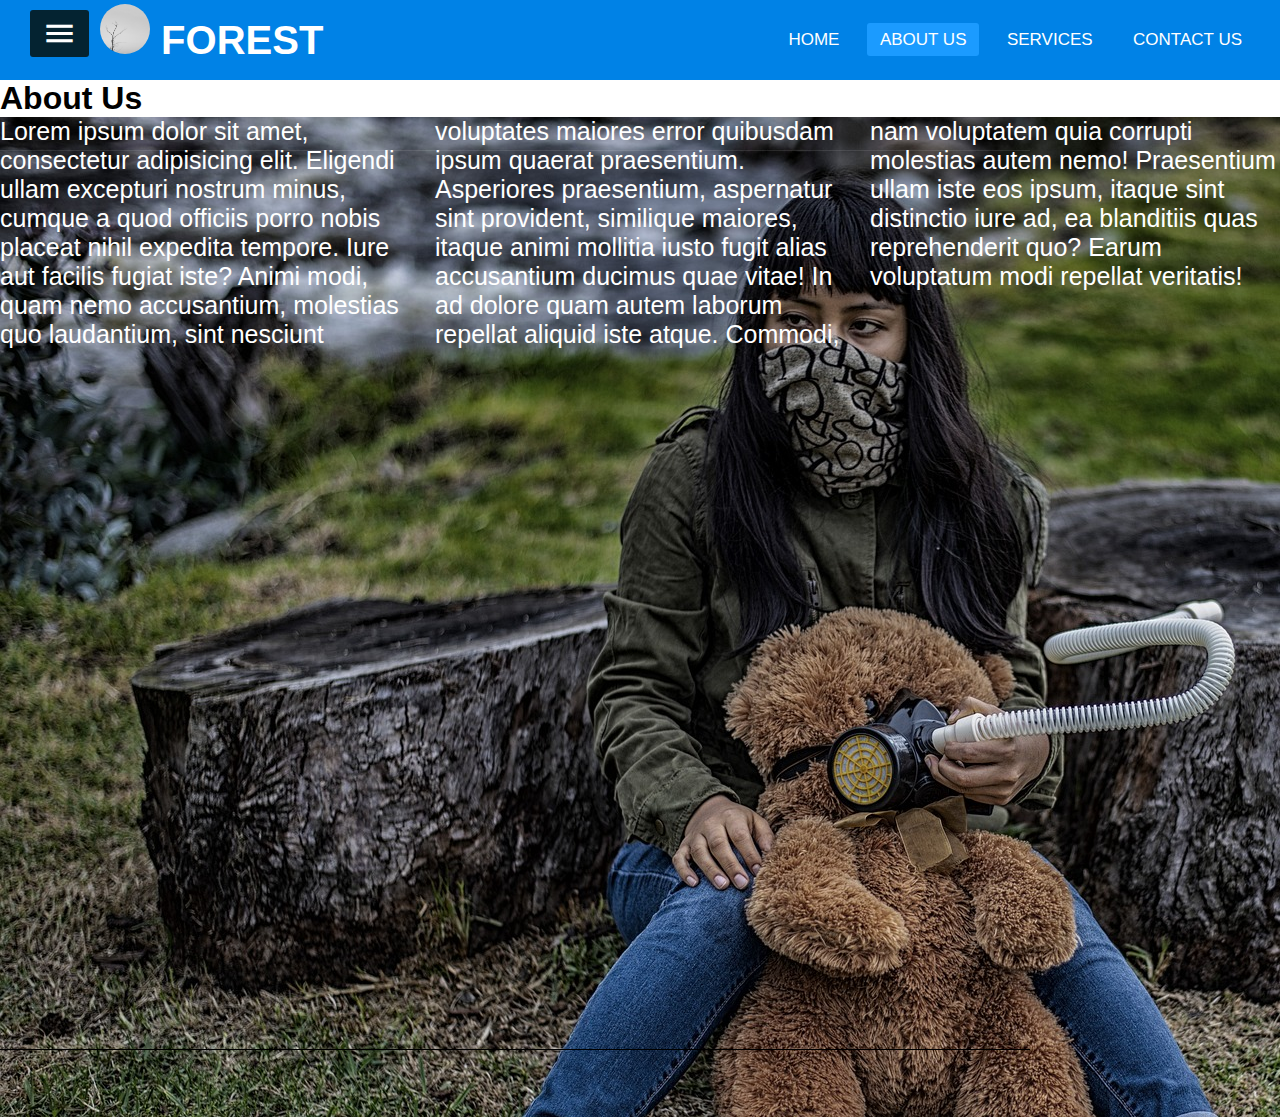
==== About Us.html @ 31cddc22 "Add files via upload" ====
<html lang="en">
  <head>
    <meta charset="UTF-8" />
    <meta http-equiv="X-UA-Compatible" content="IE=edge" />
    <meta name="viewport" content="width=device-width, initial-scale=1.0" />
    <link
      href="https://fonts.googleapis.com/icon?family=Material+Icons"
      rel="stylesheet"
    />
    <title>About Ust</title>
    <link rel="icon" type="image/x-icon" href="./images.png" />
    <link rel="stylesheet" href="style.css" />
  </head>
  <body>
    <nav>
      <label class="logo"
        ><img
          src="./pexels-grayom-11042287.jpg"
          alt="forest icon"
          style="border-radius: 50%"
          style="position: relative; top: 8px"
          width="50px"
          height="50px"
        />
        FOREST</label
      >

      <ul>
        <li><a href="./index.html">Home</a></li>
        <li><a class="active" href="#">About Us</a></li>
        <li><a href="./services.html">Services</a></li>
        <li><a href="./contactus.html">Contact us</a></li>
      </ul>
    </nav>
    <input type="checkbox" id="check" />
    <label for="check">
      <i class="material-icons" id="btn">menu</i>
      <i class="material-icons" id="cancel">close</i>
    </label>
    <div class="sidebar">
      <header>MY FOREST</header>
      <ul>
        <li>
          <a href="#"><i class="material-icons">clouds</i>About Us</a>
        </li>
        <li>
          <a href="./services.html"
            ><i class="material-icons">storage</i>Services
          </a>
        </li>
        <li>
          <a href="./contactus.html"
            ><i class="material-icons">domain</i>Contact Us</a
          >
        </li>
      </ul>
    </div>
    <h1>About Us</h1>
    <div class="a">
      <p>
        Lorem ipsum dolor sit amet, consectetur adipisicing elit. Eligendi ullam
        excepturi nostrum minus, cumque a quod officiis porro nobis placeat
        nihil expedita tempore. Iure aut facilis fugiat iste? Animi modi, quam
        nemo accusantium, molestias quo laudantium, sint nesciunt voluptates
        maiores error quibusdam ipsum quaerat praesentium. Asperiores
        praesentium, aspernatur sint provident, similique maiores, itaque animi
        mollitia iusto fugit alias accusantium ducimus quae vitae! In ad dolore
        quam autem laborum repellat aliquid iste atque. Commodi, nam voluptatem
        quia corrupti molestias autem nemo! Praesentium ullam iste eos ipsum,
        itaque sint distinctio iure ad, ea blanditiis quas reprehenderit quo?
        Earum voluptatum modi repellat veritatis!
      </p>
    </div>
  </body>
</html>
---- style.css ----
*{
        padding: 0;
        margin: 0;
        text-decoration: none;
        list-style: none;
        box-sizing: border-box;
}

nav{
    background: #0082e6;
    height: 80px;
    width: 100%;

}
label.logo{
    color: white;
    font-size: 40px;
    line-height: 80px;
    padding: 0 100px;
    font-weight: bold;
    
}

nav ul{
    float: right;
    margin-right: 20px;

}
nav ul li{
    display: inline-block;
    line-height:80px;
    margin: 0 5px;

}
nav ul li a{
    color: white;
    font-size:17px;
    padding: 7px 13px;
    border-radius: 3px ;
    text-transform: uppercase;

}
a.active,a:hover{
    background: #1b9bff;
    transition: 0.5s;

}  


body{
font-family:'Roboto',sans-serif;

}
.sidebar{
    position: fixed;
    left: -250px;
    width:250px;
    height: 100%;
    background: #042331;
    transition: all 0.5 ease;


}
.sidebar header {
    font-size: 22px;
    color: white;
    text-align: center;
    line-height: 70px;
    background: #063146;
    user-select: none;
}

.sidebar  ul {
    position:fixed;
    display: block;
    height:100%;
    width:100%;
    line-height: 65px;
    font-size: 20px;
    color: white;
    padding-left: 40px;
    box-sizing:border-box ;
    border-top: 1px solid rgba(255,255,255, 0.1);
    border-bottom: 1px solid  black;
    transition: .4s;

}
.sidebar ul li a{
    color: white;
    font-size:17px;
    padding: 7px 13px;
    border-radius: 3px ;
    text-transform: uppercase;

}
.sidebar ul li:hover a{
    padding-left: 40px;
}
.sidebar ul a i{
    margin-right: 16px;
}
#check{
    display: none;

}
label #btn ,label #cancel{
      position: absolute;
      cursor: pointer;
      background: #042331;
      border-radius: 3px;
}
label #btn{
    left: 30px;
    top:10px;
    font-size: 35px;
    color:white;
    padding: 6px 12px;
    transition: all 0.5 ;
}
label #cancel{
    z-index: 1111;
    left:-195px;
    top:17px;
    font-size:30px;
    color: #0a5275;
    padding:4px 9px;
    transition: all .5 ease;
}
#check:checked ~  .sidebar{

left: 0;
}

#check:checked ~ label #btn{
    left: 250px;
    opacity: 0;
    pointer-events: none;
}

#check:checked ~ label #cancel{
    left: 195px;
       
}
.maincontent{
    background-image: url(./pexels-arnav-kainthola-6352761.jpg);
    height: 500PX;
    background-repeat: no-repeat;
    background-size: 100% 100%;
    
}

.maincontent>.test{
    font-size: 25px;
    position: relative;  
    top: 6%;
    left: 20%;
    width: 500px;
    color:white;
}
.maincontent>.iconbar{ 
   
text-align: center;
font-size:40px;
position: fixed;
top: 90px;right:20px;


}
.maincontent>.iconbar a{
display: inline-block;
padding: 16px; 
    color:white;
}
.facebook {
    padding: 20px;
    background: #3B5998;
    color: white;
  }
  
  .whatsapp {
    background: green;
    color: white;
  }
  .instagram{
    background: #3f729b;
    color: white;
  }
  .google {
    background: #dd4b39;
    color: white;
  }
  
  .linkedin {
    background: #007bb5;
    color: white;
  }
  
  .youtube {
    background: #bb0000;
    color: white;
  }

.content{
    display: grid;
    grid-template-columns: 2fr 1fr;
    grid-column-gap: 2em;  
    justify-items:stretch;
    padding-top: 20px;
    padding-left: 20px;
    padding-right: 20px;
}
.box1{
  font-size: 25px;
    grid-column: 1/2;
    grid-row:1/3;
    border: 1px solid #333;
   background-image: url(./pexels-johannes-plenio-2566850.jpg);
   background-repeat: no-repeat;
   background-size: 100% 100%;
   height: 600px;
   color:honeydew;
}
.box2{
    font-size: 25px;
    background-image: url(./pexels-karolina-grabowska-5840711.jpg);
   background-repeat: no-repeat;
   background-size: 100% 100%;
   height: 300px;
   color:black;
    border: 1px solid #333;
}
.box3{
    font-size: 25px;
    background-image: url(./pexels-frans-van-heerden-682078.jpg);
    background-repeat: no-repeat;
    background-size: 100% 100%;
    height: 300px;
    color: white;
    border: 1px solid #333;
}
video{
    cursor: pointer;
   position: relative;
   top:40px;
   left: 400px;
   
}
.content2{
    padding: 100px;
    font-size: 25px;
    display: grid;
    grid-gap: 2em;
    grid-template-columns: 1fr 1fr 1fr;
    justify-items: stretch;
}

.main{
    max-width: 1500px;
  margin: auto;
  
}

.row{
    
   position: relative;
   left: 100px;

}
.row > .column{
    padding: 10px;
}
.column{
    font-size: 25px;
    padding: 50px;
    border: 1px solid #333;
    float: left;
    width: 25%;
   
}
.row:after{
    content:"";
    display: block;
    clear: both;
}
.content{
    background-color:white;
    color: black;
    padding:10px;
}
@media screen and (max-width: 900px) {
    .column {
      width: 50%;
    }
  }
  @media screen and (max-width: 600px) {
    .column {
      width: 100%;
      
    }
  }

/*ABOUT US */
.a{
    background-image: url(./contamination-gd3ed67b77_1920.jpg);
    min-height: 1000px;
text-decoration:wavy;
columns: 10px 3;
font-size: 25px;
color: white;
}
/*services*/
.login{
    background-image: url(./winter-g48dcf31d7_1920.jpg);
    min-height: 1000px;

}
.container {
    position: absolute;
    right: 0;
    margin: 20px;
    max-width: 300px;
    padding: 16px;
    background-color: white;
  }
input[type=text], input[type=password] {
    width: 100%;
    padding: 15px;
    margin: 5px 0 22px 0;
    border: none;
    background: #f1f1f1;
  }
  
  input[type=text]:focus, input[type=password]:focus {
    background-color: #ddd;
    outline: none;
  }
  .btn {
    background-color: #04AA6D;
    color: white;
    padding: 16px 20px;
    border: none;
    cursor: pointer;
    width: 100%;
    opacity: 0.9;
  }
  
  .btn:hover {
    opacity: 1;
  }
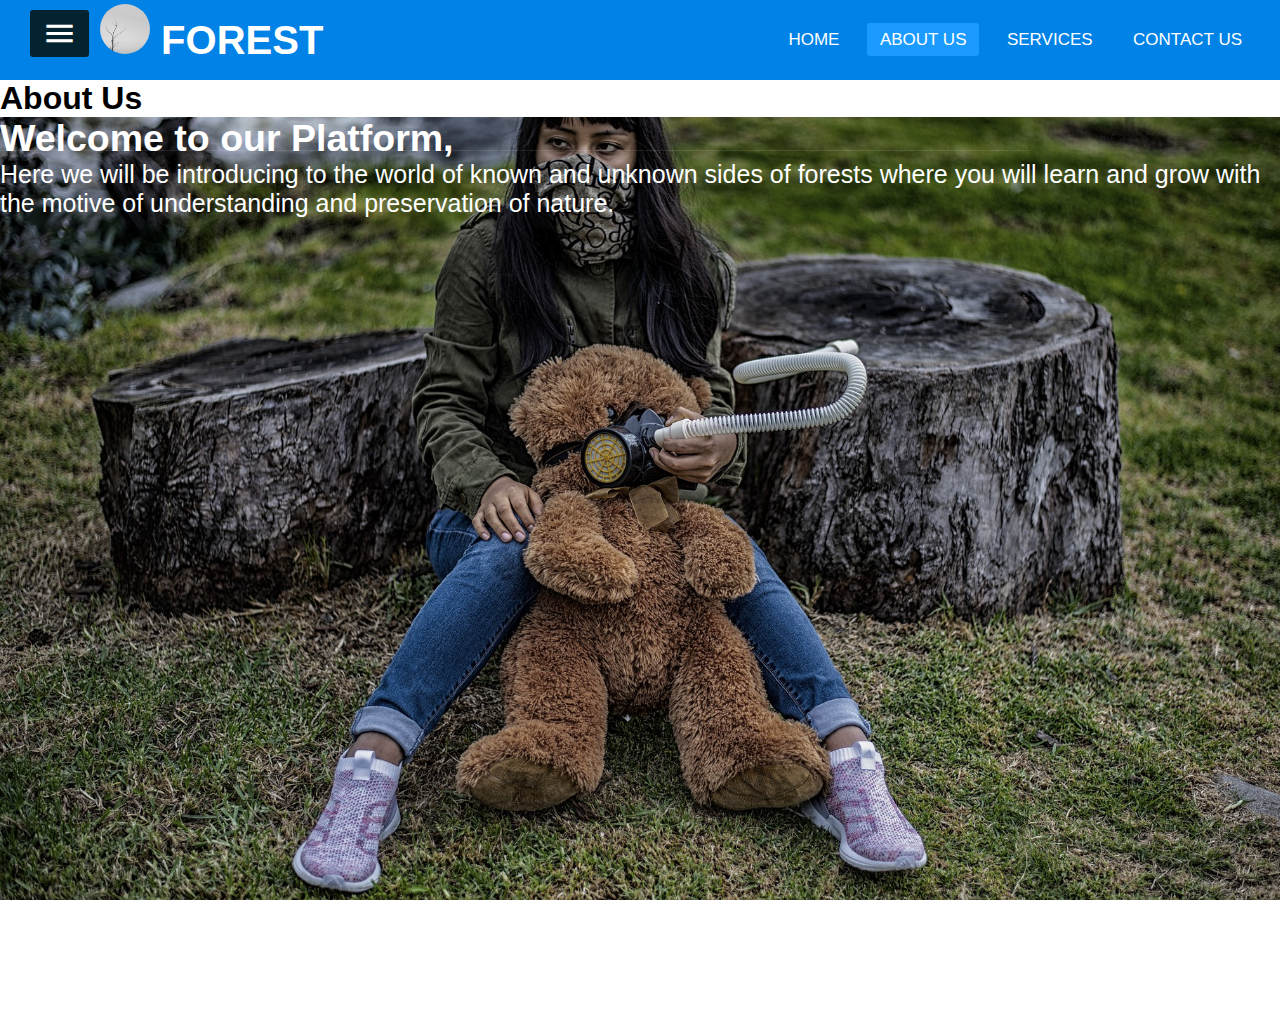
==== commit fef3b5c5: "Add files via upload" ====
--- a/About Us.html
+++ b/About Us.html
@@ -26,9 +26,9 @@
       >
 
       <ul>
-        <li><a href="./index.html">Home</a></li>
+        <li><a href="./home.html">Home</a></li>
         <li><a class="active" href="#">About Us</a></li>
-        <li><a href="./services.html">Services</a></li>
+        <li><a href="./index.html">Services</a></li>
         <li><a href="./contactus.html">Contact us</a></li>
       </ul>
     </nav>
@@ -38,7 +38,7 @@
       <i class="material-icons" id="cancel">close</i>
     </label>
     <div class="sidebar">
-      <header>MY FOREST</header>
+      <a href="./home.html"> <header>MY FOREST</header></a>
       <ul>
         <li>
           <a href="#"><i class="material-icons">clouds</i>About Us</a>
@@ -57,19 +57,12 @@
     </div>
     <h1>About Us</h1>
     <div class="a">
-      <p>
-        Lorem ipsum dolor sit amet, consectetur adipisicing elit. Eligendi ullam
-        excepturi nostrum minus, cumque a quod officiis porro nobis placeat
-        nihil expedita tempore. Iure aut facilis fugiat iste? Animi modi, quam
-        nemo accusantium, molestias quo laudantium, sint nesciunt voluptates
-        maiores error quibusdam ipsum quaerat praesentium. Asperiores
-        praesentium, aspernatur sint provident, similique maiores, itaque animi
-        mollitia iusto fugit alias accusantium ducimus quae vitae! In ad dolore
-        quam autem laborum repellat aliquid iste atque. Commodi, nam voluptatem
-        quia corrupti molestias autem nemo! Praesentium ullam iste eos ipsum,
-        itaque sint distinctio iure ad, ea blanditiis quas reprehenderit quo?
-        Earum voluptatum modi repellat veritatis!
-      </p>
+      <div class="text">
+        <h2>Welcome to our Platform,</h2>
+        Here we will be introducing to the world of known and unknown sides of
+        forests where you will learn and grow with the motive of understanding
+        and preservation of nature.
+      </div>
     </div>
   </body>
 </html>
--- a/style.css
+++ b/style.css
@@ -1,10 +1,22 @@
 
-*{
+*{ 
         padding: 0;
         margin: 0;
         text-decoration: none;
         list-style: none;
         box-sizing: border-box;
+}
+
+
+@media only screen and (max-width: 620px) {
+  /* For mobile phones: */
+  .menu, .main, .right {
+    width: 100%;
+  }
+}
+
+body{
+  position: absolute;
 }
 
 nav{
@@ -152,7 +164,8 @@
 
 .maincontent>.test{
     font-size: 25px;
-    position: relative;  
+    position: relative; 
+    columns:10px 2; 
     top: 6%;
     left: 20%;
     width: 500px;
@@ -221,6 +234,48 @@
    height: 600px;
    color:honeydew;
 }
+/* Style The Dropdown Button */
+.dropbtn {
+  background-color: #4CAF50;
+  color: white;
+  padding: 16px;
+  font-size: 20px;
+  border: none;
+  cursor: pointer;
+}
+
+/* The container <div> - needed to position the dropdown content */
+.dropdown {
+  position: relative;
+  display: inline-block;
+}
+
+/* Dropdown Content (Hidden by Default) */
+.dropdown-content {
+  display: none;
+  position: absolute;
+  background-color: #f9f9f9;
+  min-width: 160px;
+  box-shadow: 0px 8px 16px 0px rgba(0,0,0,0.2);
+  z-index: 1;
+}
+.dropdown-content a {
+  color: black;
+  padding: 12px 16px;
+  text-decoration: none;
+  display: block;
+}
+
+.dropdown-content a:hover {background-color: #f1f1f1}
+
+
+.dropdown:hover .dropdown-content {
+  display: block;
+}
+
+.dropdown:hover .dropbtn {
+  background-color: #3e8e41;
+}
 .box2{
     font-size: 25px;
     background-image: url(./pexels-karolina-grabowska-5840711.jpg);
@@ -230,6 +285,16 @@
    color:black;
     border: 1px solid #333;
 }
+.btn1{
+ 
+  position: relative;
+  top: 20px;
+  padding: 14px 28px;
+background-color: green;
+  font-size: 16px;
+  cursor: pointer;
+
+}
 .box3{
     font-size: 25px;
     background-image: url(./pexels-frans-van-heerden-682078.jpg);
@@ -275,7 +340,7 @@
     padding: 50px;
     border: 1px solid #333;
     float: left;
-    width: 25%;
+    width: 35%;
    
 }
 .row:after{
@@ -286,9 +351,9 @@
 .content{
     background-color:white;
     color: black;
-    padding:10px;
-}
-@media screen and (max-width: 900px) {
+    padding:20px;
+}
+@media screen and (max-width: 600px) {
     .column {
       width: 50%;
     }
@@ -303,20 +368,31 @@
 /*ABOUT US */
 .a{
     background-image: url(./contamination-gd3ed67b77_1920.jpg);
-    min-height: 1000px;
-text-decoration:wavy;
-columns: 10px 3;
-font-size: 25px;
-color: white;
-}
+    min-height: 900px;
+    background-size:cover;
+    background-attachment: fixed;
+    background-repeat: no-repeat;
+    text-decoration:wavy;
+  
+    font-size: 25px;
+    color:white;
+    }
+
+
 /*services*/
 .login{
-    background-image: url(./winter-g48dcf31d7_1920.jpg);
-    min-height: 1000px;
-
+  
+  background-image: url(./winter-g48dcf31d7_1920.jpg);
+min-width: 1850px;
+min-height: 1000px;
+background-size: cover;
+background-repeat: no-repeat;
+background-attachment: fixed;
 }
 .container {
-    position: absolute;
+  
+    position:fixed;
+    top: 150px;;
     right: 0;
     margin: 20px;
     max-width: 300px;
@@ -338,6 +414,8 @@
   .btn {
     background-color: #04AA6D;
     color: white;
+    position: relative;
+    top: 5px;
     padding: 16px 20px;
     border: none;
     cursor: pointer;
@@ -348,7 +426,20 @@
   .btn:hover {
     opacity: 1;
   }
-
-
-
-  
+  @media only screen and (max-width: 620px) {
+    /* For mobile phones: */
+    .login {
+      min-height: 10000px;
+      background-size: cover;
+      background-repeat: no-repeat;
+      background-attachment: fixed;
+   
+  }
+  .a{
+    background-size: cover;
+   min-height:1000px ;
+    min-width: 1000px;
+  }
+
+
+}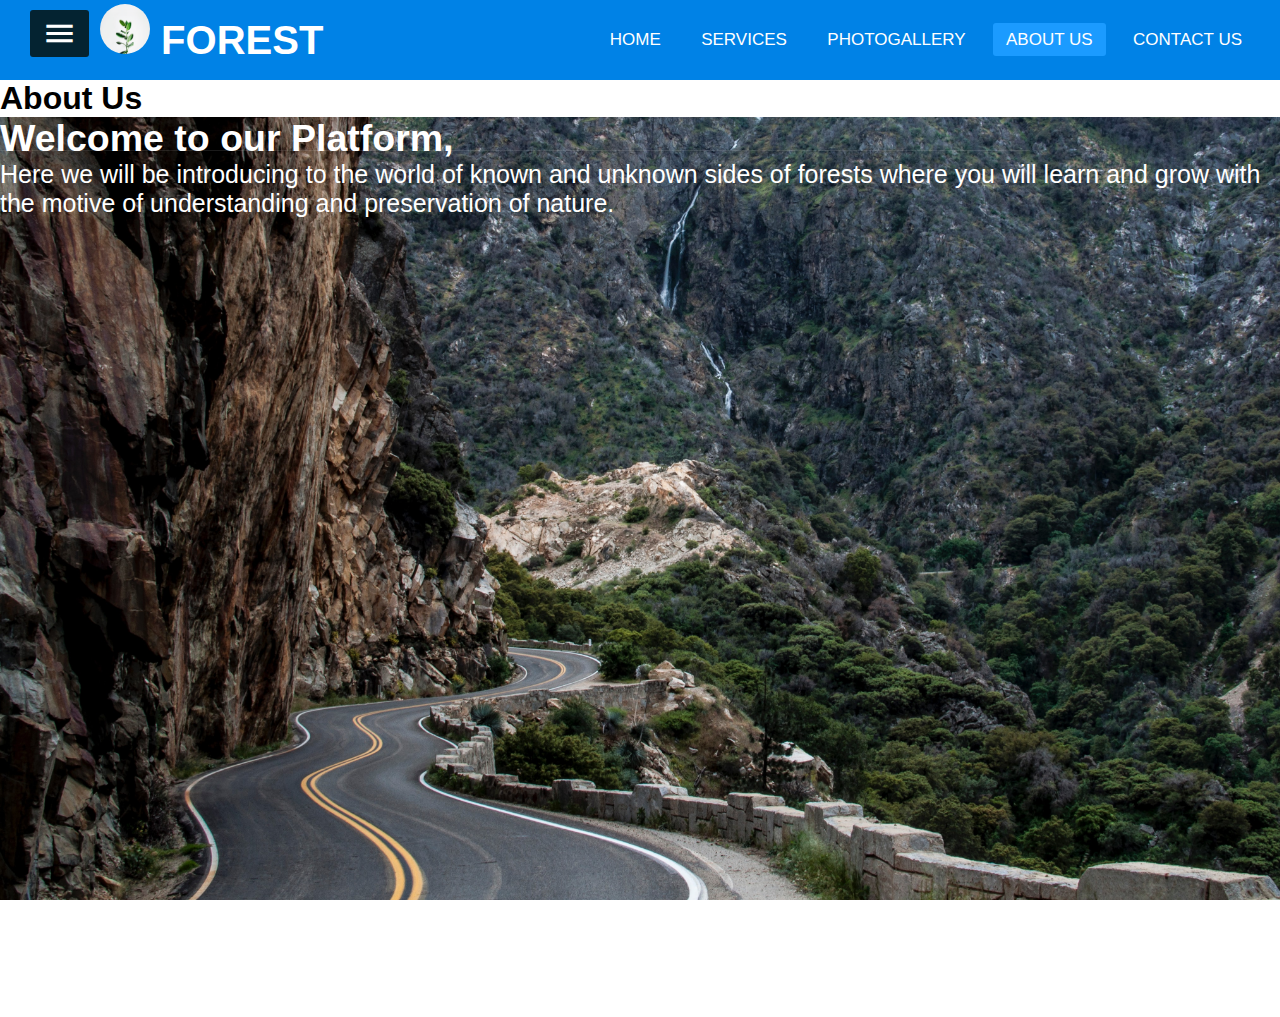
==== commit 759853ec: "Add files via upload" ====
--- a/About Us.html
+++ b/About Us.html
@@ -15,7 +15,7 @@
     <nav>
       <label class="logo"
         ><img
-          src="./pexels-grayom-11042287.jpg"
+          src="./igor-son-FV_PxCqgtwc-unsplash.jpg"
           alt="forest icon"
           style="border-radius: 50%"
           style="position: relative; top: 8px"
@@ -27,8 +27,9 @@
 
       <ul>
         <li><a href="./home.html">Home</a></li>
+        <li><a href="./services.html">Services</a></li>
+        <li><a href="./photogallery.html">photogallery</a></li>
         <li><a class="active" href="#">About Us</a></li>
-        <li><a href="./index.html">Services</a></li>
         <li><a href="./contactus.html">Contact us</a></li>
       </ul>
     </nav>
--- a/style.css
+++ b/style.css
@@ -155,8 +155,8 @@
        
 }
 .maincontent{
-    background-image: url(./pexels-arnav-kainthola-6352761.jpg);
-    height: 500PX;
+    background-image: url(./bailey-zindel-NRQV-hBF10M-unsplash.jpg);
+    height: 700PX;
     background-repeat: no-repeat;
     background-size: 100% 100%;
     
@@ -228,7 +228,7 @@
     grid-column: 1/2;
     grid-row:1/3;
     border: 1px solid #333;
-   background-image: url(./pexels-johannes-plenio-2566850.jpg);
+   background-image: url(./nick-_EAW5WgV5Ec-unsplash.jpg);
    background-repeat: no-repeat;
    background-size: 100% 100%;
    height: 600px;
@@ -278,7 +278,7 @@
 }
 .box2{
     font-size: 25px;
-    background-image: url(./pexels-karolina-grabowska-5840711.jpg);
+    background-image: url(./pexels-rajukhan-pathan-5394060.jpg);
    background-repeat: no-repeat;
    background-size: 100% 100%;
    height: 300px;
@@ -297,7 +297,7 @@
 }
 .box3{
     font-size: 25px;
-    background-image: url(./pexels-frans-van-heerden-682078.jpg);
+    background-image: url(./alex-abhinandan-gseAxR8wzVM-unsplash.jpg);
     background-repeat: no-repeat;
     background-size: 100% 100%;
     height: 300px;
@@ -367,7 +367,7 @@
 
 /*ABOUT US */
 .a{
-    background-image: url(./contamination-gd3ed67b77_1920.jpg);
+    background-image: url(./vitto-sommella-hj1aCVxSXGs-unsplash.jpg);
     min-height: 900px;
     background-size:cover;
     background-attachment: fixed;
@@ -379,12 +379,12 @@
     }
 
 
-/*services*/
+/*login page*/
 .login{
   
-  background-image: url(./winter-g48dcf31d7_1920.jpg);
+  background-image: url(./brazil-topno-MuZxPx50nM4-unsplash.jpg);
 min-width: 1850px;
-min-height: 1000px;
+min-height: 2000px;
 background-size: cover;
 background-repeat: no-repeat;
 background-attachment: fixed;
@@ -426,6 +426,80 @@
   .btn:hover {
     opacity: 1;
   }
+  /*serivces*/
+
+  *, *:before, *:after {
+    box-sizing: inherit;
+  }
+ 
+  
+  .column1 {
+    float: left;
+    width: 33.3%;
+    margin-bottom: 16px;
+    padding: 0 8px;
+  }
+  .card {
+    box-shadow: 0 4px 8px 0 rgba(0, 0, 0, 0.2);
+  }
+  
+  .container1 {
+    padding: 0 16px;
+  }
+  .container::after, .row::after {
+    content: "";
+    clear: both;
+    display: table;
+  }
+ 
+  
+  .title {
+    color: grey;
+  }
+  
+  .button {
+    border: none;
+    outline: 0;
+    display: inline-block;
+    padding: 8px;
+    color: white;
+    background-color: #000;
+    text-align: center;
+    cursor: pointer;
+    width: 100%;
+  }
+  
+  .button:hover {
+    background-color: #555;
+  }
+  /*photo gallery*/
+  .row2{
+    display: -ms-flexbox; /* IE10 */
+    display: flex;
+    -ms-flex-wrap: wrap; /* IE10 */
+    flex-wrap: wrap;
+    padding: 0 4px;
+  }
+  .column2{
+    -ms-flex: 25%; /* IE10 */
+    flex: 25%;
+    max-width: 25%;
+    padding: 0 4px;
+  }
+  
+  .column2 img {
+    margin-top: 8px;
+    vertical-align: middle;
+    width: 100%;
+  }
+  @media screen and (max-width: 800px) {
+    .column {
+      -ms-flex: 50%;
+      flex: 50%;
+      max-width: 50%;
+    }
+  }
+
   @media only screen and (max-width: 620px) {
     /* For mobile phones: */
     .login {
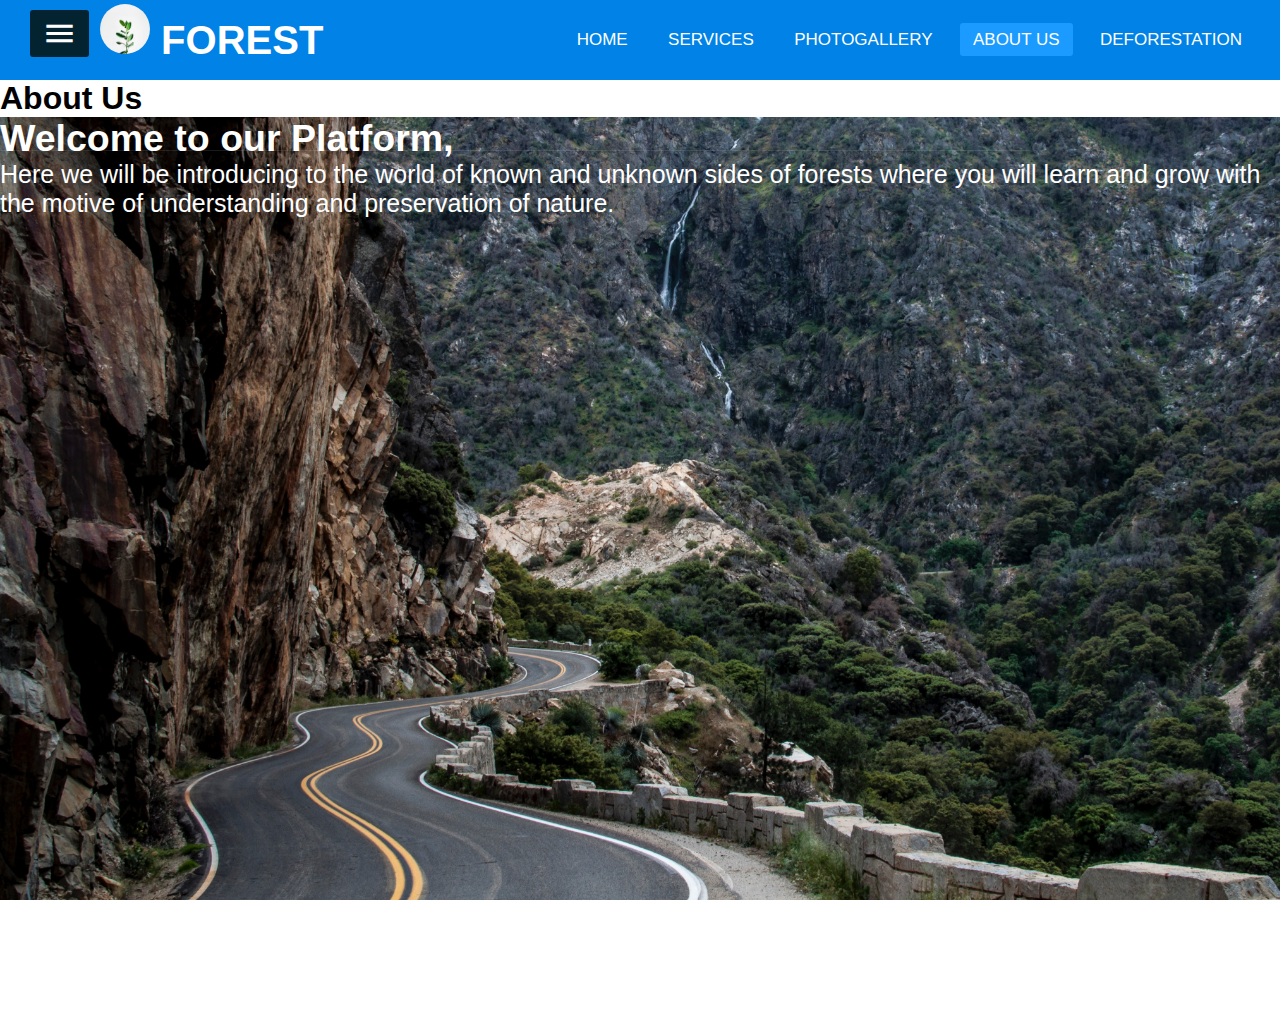
==== commit 2af5dbf2: "Add files via upload" ====
--- a/About Us.html
+++ b/About Us.html
@@ -30,7 +30,7 @@
         <li><a href="./services.html">Services</a></li>
         <li><a href="./photogallery.html">photogallery</a></li>
         <li><a class="active" href="#">About Us</a></li>
-        <li><a href="./contactus.html">Contact us</a></li>
+        <li><a href="./contactus.html">Deforestation</a></li>
       </ul>
     </nav>
     <input type="checkbox" id="check" />
--- a/style.css
+++ b/style.css
@@ -169,7 +169,7 @@
     top: 6%;
     left: 20%;
     width: 500px;
-    color:white;
+    color:black;
 }
 .maincontent>.iconbar{ 
    
@@ -282,7 +282,7 @@
    background-repeat: no-repeat;
    background-size: 100% 100%;
    height: 300px;
-   color:black;
+   color:white;
     border: 1px solid #333;
 }
 .btn1{
@@ -499,6 +499,48 @@
       max-width: 50%;
     }
   }
+  /*contact us*/
+  .img-comp-container {
+    position: relative;
+    top: 100px;
+    left: 400px;
+    height: 200px; /*should be the same height as the images*/
+  }
+  
+  .img-comp-img {
+    position: absolute;
+    width: auto;
+    height: auto;
+    overflow:hidden;
+  }
+  
+  .img-comp-img img {
+    display:block;
+    
+  }
+  
+  .img-comp-slider {
+    position: absolute;
+    z-index:9;
+    cursor: ew-resize;
+    /*set the appearance of the slider:*/
+    width: 40px;
+    height: 40px;
+    background-color: #2196F3;
+    opacity: 0.7;
+    border-radius: 50%;
+  }
+  .mater{
+    position: relative;
+    top: 700px;
+    right:350px;
+    font-size: 25px;
+    display: grid;
+    grid-gap: 1em;
+    grid-template-columns: 1fr 1fr;
+    justify-items: stretch;
+    
+  }
 
   @media only screen and (max-width: 620px) {
     /* For mobile phones: */
